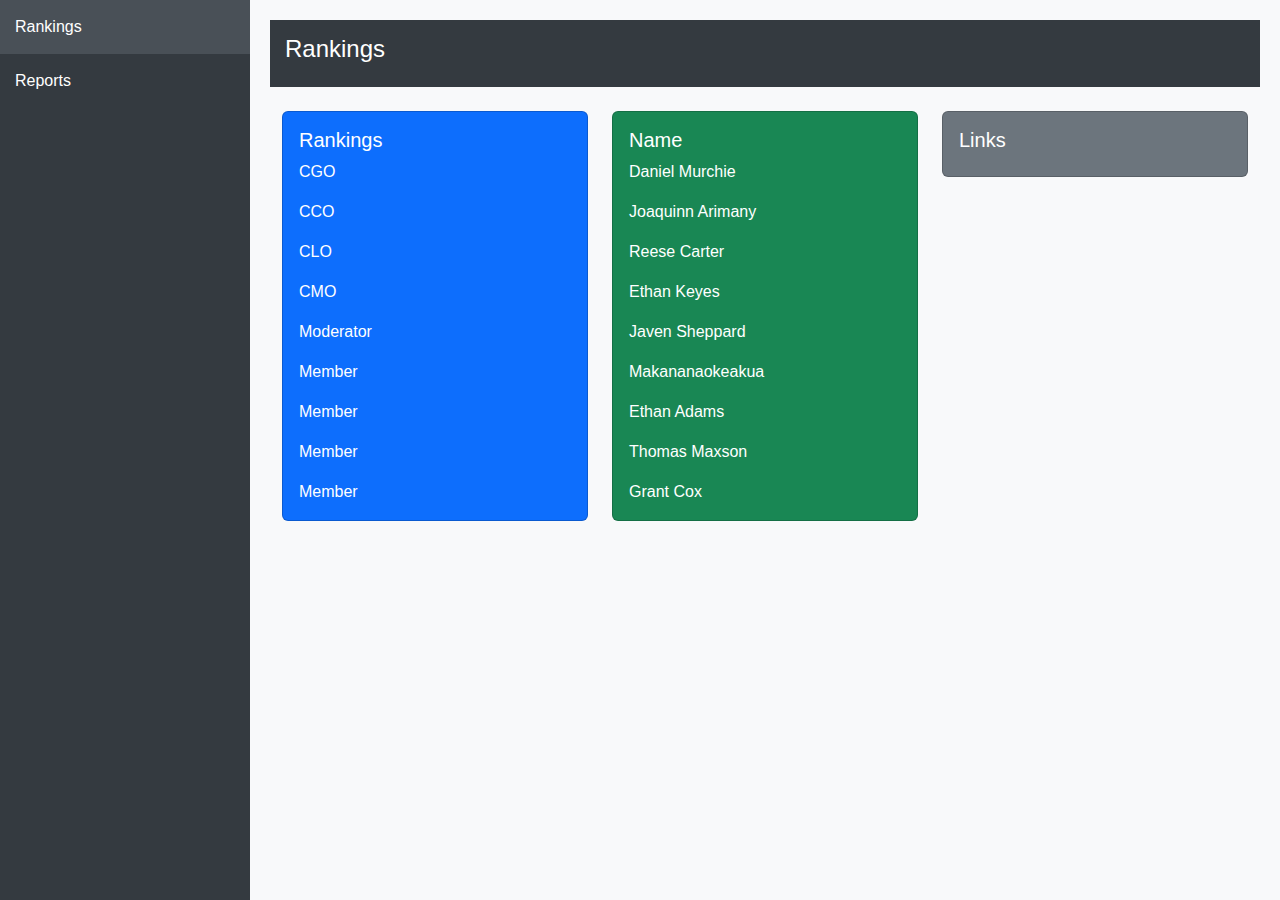
==== index.html @ 9c561417 "Update index.html" ====
<!DOCTYPE html>
<html lang="en">
<head>
    <meta charset="UTF-8">
    <meta name="viewport" content="width=device-width, initial-scale=1.0">
    <title>Gamers United Dashboard</title>
   <!-- Favicon -->
   <link rel="icon" type="image/png" href="/Coding Images/Gamers copy.png"> <!-- or .ico -->
    <!-- Bootstrap CSS -->
    <link href="https://cdn.jsdelivr.net/npm/bootstrap@5.3.0/dist/css/bootstrap.min.css" rel="stylesheet">
    <style>
        body {
            font-family: Arial, sans-serif;
            background-color: #f8f9fa;
        }
        .sidebar {
            height: 100vh;
            position: fixed;
            width: 250px;
            background-color: #343a40;
        }
        .sidebar .nav-link {
            color: #fff;
            padding: 15px;
            text-decoration: none;
        }
        .sidebar .nav-link:hover {
            background-color: #495057;
        }
        .main-content {
            margin-left: 250px;
            padding: 20px;
        }
        .top-navbar {
            background-color: #343a40;
            color: white;
            padding: 15px;
            position: sticky;
            top: 0;
            z-index: 1000;
        }
    </style>
</head>
<body>
    <!-- Sidebar -->
    <div class="sidebar">
        <nav class="nav flex-column">
            <a class="nav-link active" href="index.html">Rankings</a>
            <a class="nav-link" href="reports.html">Reports</a>
        </nav>
    </div>

    <!-- Main Content -->
    <div class="main-content">
        <!-- Top Navbar -->
        <div class="top-navbar">
            <h4>Rankings</h4>
        </div>

        <!-- Dashboard Widgets -->
        <div class="container mt-4">
            <div class="row">
                <!-- Card 1 -->
                <div class="col-md-4">
                    <div class="card text-white bg-primary mb-3">
                        <div class="card-body">
                            <h5 class="card-title">Rankings</h5>
                            <p class="card-text">CGO</p>
                            <p class="card-text">CCO</p>
                            <p class="card-text">CLO</p>
                            <p class="card-text">CMO</p>
                            <p class="card-text">Moderator</p>
                            <p class="card-text">Member</p>
                            <p class="card-text">Member</p>
                            <p class="card-text">Member</p>
                            <p class="card-text">Member</p>
                        </div>
                    </div>
                </div>
                <!-- Card 2 -->
                <div class="col-md-4">
                    <div class="card text-white bg-success mb-3">
                        <div class="card-body">
                            <h5 class="card-title">Name</h5>
                            <p class="card-text">Daniel Murchie</p>
                            <p class="card-text">Joaquinn Arimany</p>
                            <p class="card-text">Reese Carter</p>
                            <p class="card-text">Ethan Keyes</p>
                            <p class="card-text">Javen Sheppard</p>
                            <p class="card-text">Makananaokeakua</p>
                            <p class="card-text">Ethan Adams</p>
                            <p class="card-text">Thomas Maxson</p>
                            <p class="card-text">Grant Cox</p>
                        </div>
                    </div>
                </div>
                <!-- Card 3 -->
                <div class="col-md-4">
                    <div class="card text-white bg-secondary mb-3">
                        <div class="card-body">
                            <h5 class="card-title">Links</h5>
                            <p class="card-text"></p>
                        </div>
                    </div>
                </div>
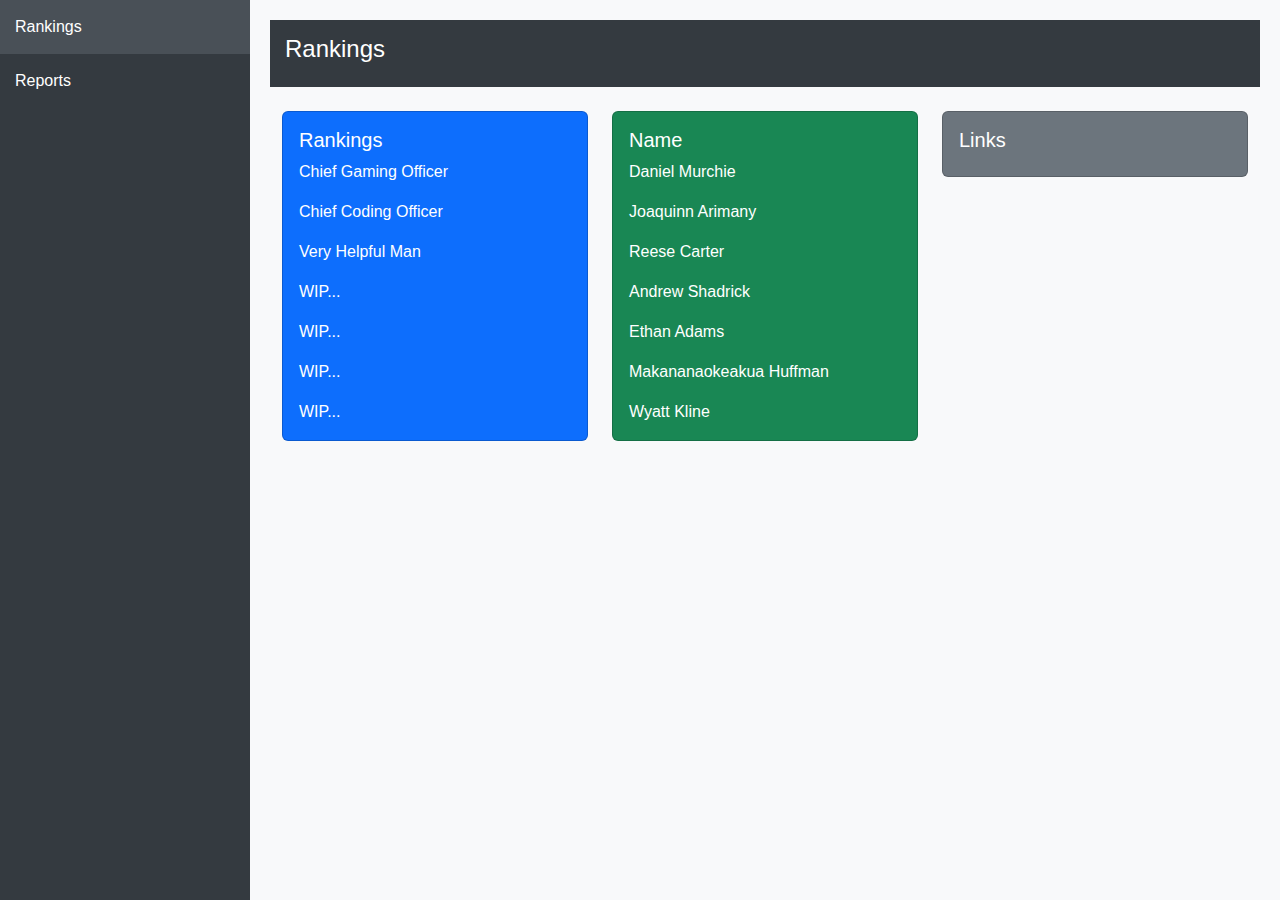
==== commit 24121413: "Update index.html" ====
--- a/index.html
+++ b/index.html
@@ -65,15 +65,13 @@
                     <div class="card text-white bg-primary mb-3">
                         <div class="card-body">
                             <h5 class="card-title">Rankings</h5>
-                            <p class="card-text">CGO</p>
-                            <p class="card-text">CCO</p>
-                            <p class="card-text">CLO</p>
-                            <p class="card-text">CMO</p>
-                            <p class="card-text">Moderator</p>
-                            <p class="card-text">Member</p>
-                            <p class="card-text">Member</p>
-                            <p class="card-text">Member</p>
-                            <p class="card-text">Member</p>
+                            <p class="card-text">Chief Gaming Officer</p>
+                            <p class="card-text">Chief Coding Officer</p>
+                            <p class="card-text">Very Helpful Man</p>
+                            <p class="card-text">WIP...</p>
+                            <p class="card-text">WIP...</p>
+                            <p class="card-text">WIP...</p>
+                            <p class="card-text">WIP...</p>
                         </div>
                     </div>
                 </div>
@@ -85,12 +83,10 @@
                             <p class="card-text">Daniel Murchie</p>
                             <p class="card-text">Joaquinn Arimany</p>
                             <p class="card-text">Reese Carter</p>
-                            <p class="card-text">Ethan Keyes</p>
-                            <p class="card-text">Javen Sheppard</p>
-                            <p class="card-text">Makananaokeakua</p>
+                            <p class="card-text">Andrew Shadrick</p>
                             <p class="card-text">Ethan Adams</p>
-                            <p class="card-text">Thomas Maxson</p>
-                            <p class="card-text">Grant Cox</p>
+                            <p class="card-text">Makananaokeakua Huffman</p>
+                            <p class="card-text">Wyatt Kline</p>
                         </div>
                     </div>
                 </div>
@@ -103,3 +99,8 @@
                         </div>
                     </div>
                 </div>
+            </div>
+        </div>
+    </div>
+</body>
+</html>
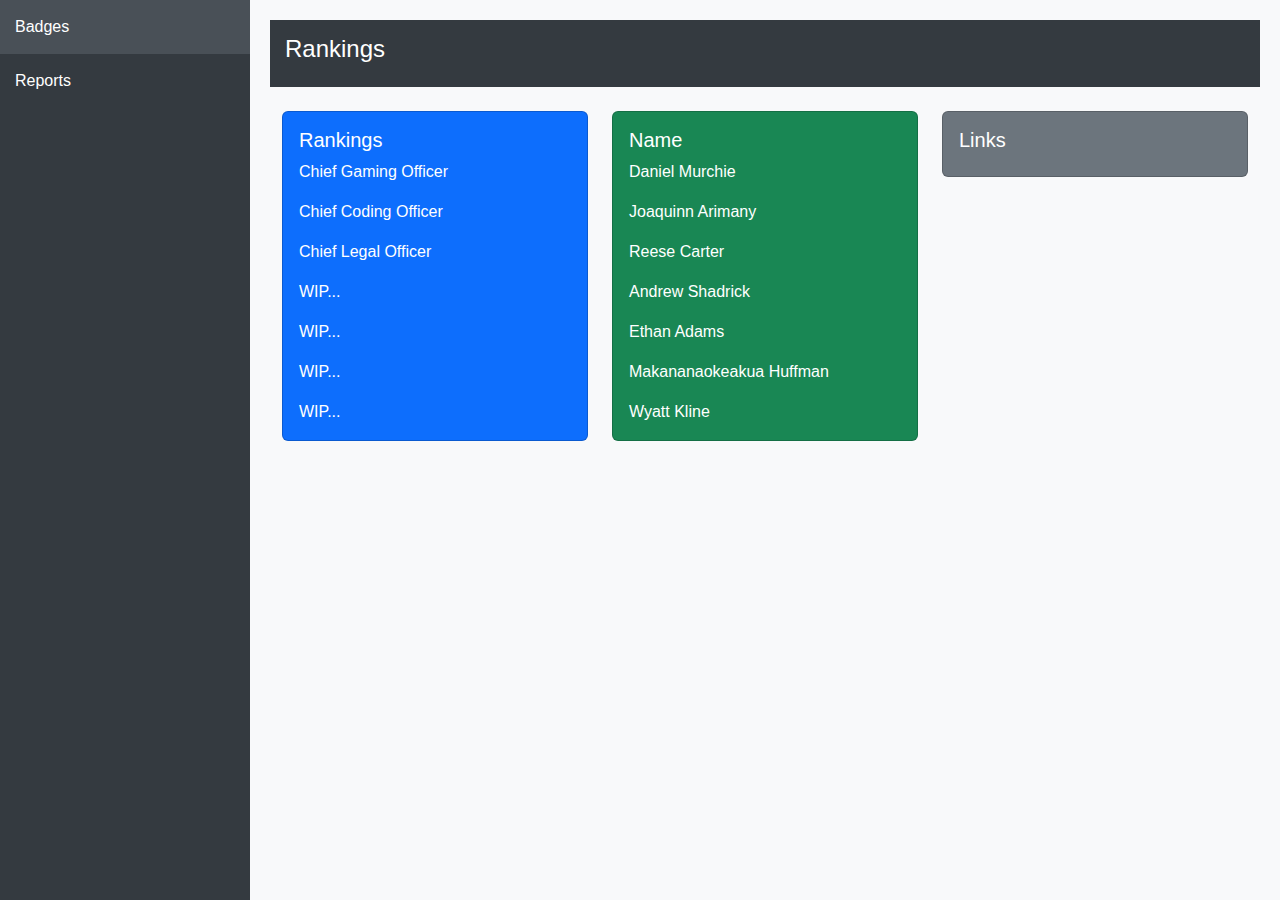
==== commit acd2363c: "Update index.html" ====
--- a/index.html
+++ b/index.html
@@ -45,7 +45,7 @@
     <!-- Sidebar -->
     <div class="sidebar">
         <nav class="nav flex-column">
-            <a class="nav-link active" href="index.html">Rankings</a>
+            <a class="nav-link active" href="badges.html">Badges</a>
             <a class="nav-link" href="reports.html">Reports</a>
         </nav>
     </div>
@@ -53,7 +53,7 @@
     <!-- Main Content -->
     <div class="main-content">
         <!-- Top Navbar -->
-        <div class="top-navbar">
+        <div class="top-navbar" class="card text-white">
             <h4>Rankings</h4>
         </div>
 
@@ -67,7 +67,7 @@
                             <h5 class="card-title">Rankings</h5>
                             <p class="card-text">Chief Gaming Officer</p>
                             <p class="card-text">Chief Coding Officer</p>
-                            <p class="card-text">Very Helpful Man</p>
+                            <p class="card-text">Chief Legal Officer</p>
                             <p class="card-text">WIP...</p>
                             <p class="card-text">WIP...</p>
                             <p class="card-text">WIP...</p>
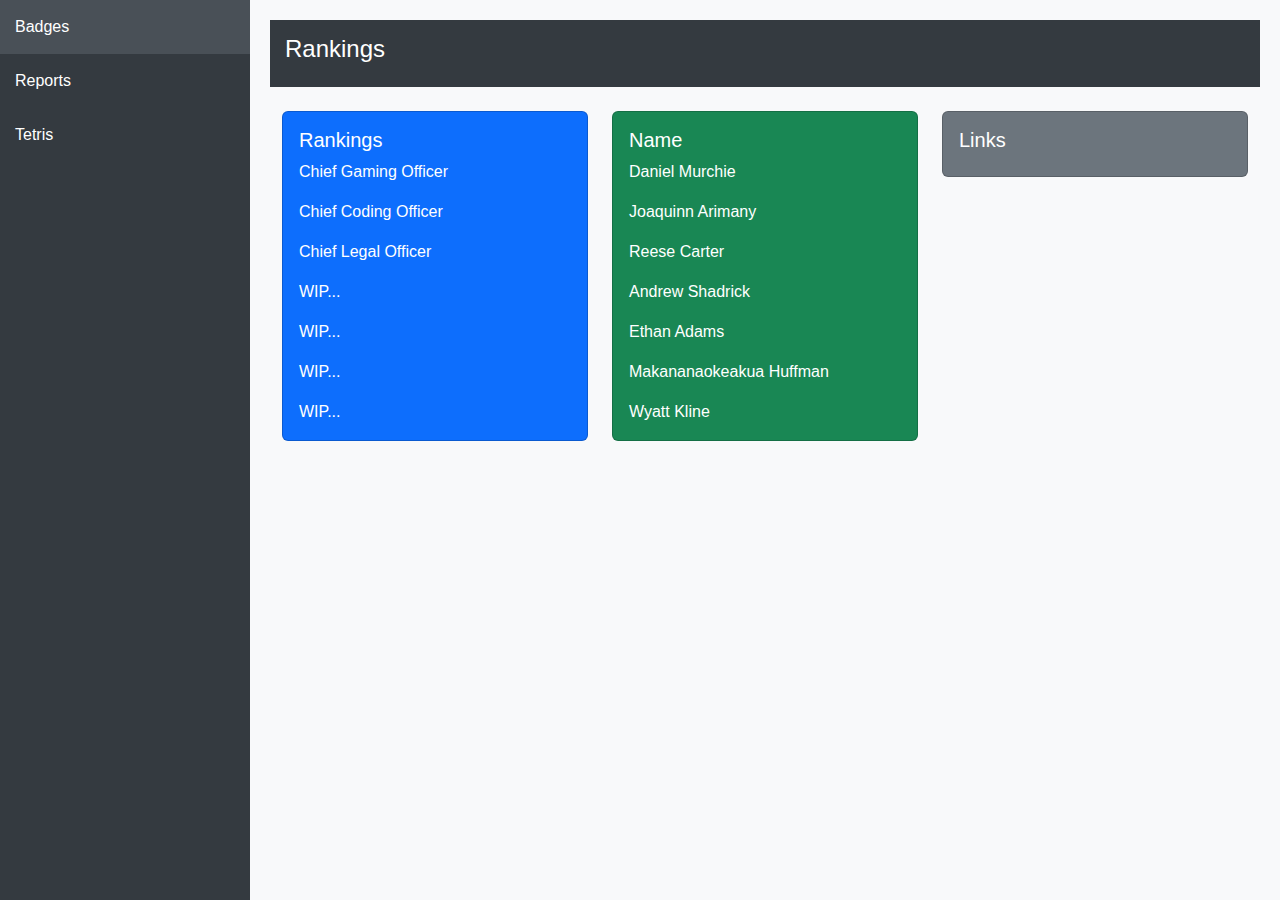
==== commit 697ae5f2: "Update index.html" ====
--- a/index.html
+++ b/index.html
@@ -3,9 +3,9 @@
 <head>
     <meta charset="UTF-8">
     <meta name="viewport" content="width=device-width, initial-scale=1.0">
-    <title>Gamers United Dashboard</title>
+    <title>Gisa Coding Club</title>
    <!-- Favicon -->
-   <link rel="icon" type="image/png" href="/Coding Images/Gamers copy.png"> <!-- or .ico -->
+   <link rel="icon" type="image/png" href="Logo.png"> <!-- or .ico -->
     <!-- Bootstrap CSS -->
     <link href="https://cdn.jsdelivr.net/npm/bootstrap@5.3.0/dist/css/bootstrap.min.css" rel="stylesheet">
     <style>
@@ -47,6 +47,7 @@
         <nav class="nav flex-column">
             <a class="nav-link active" href="badges.html">Badges</a>
             <a class="nav-link" href="reports.html">Reports</a>
+            <a class='nav-link' href='http://kolmus.tech/tetris/menu.html'>Tetris</a>
         </nav>
     </div>
 
